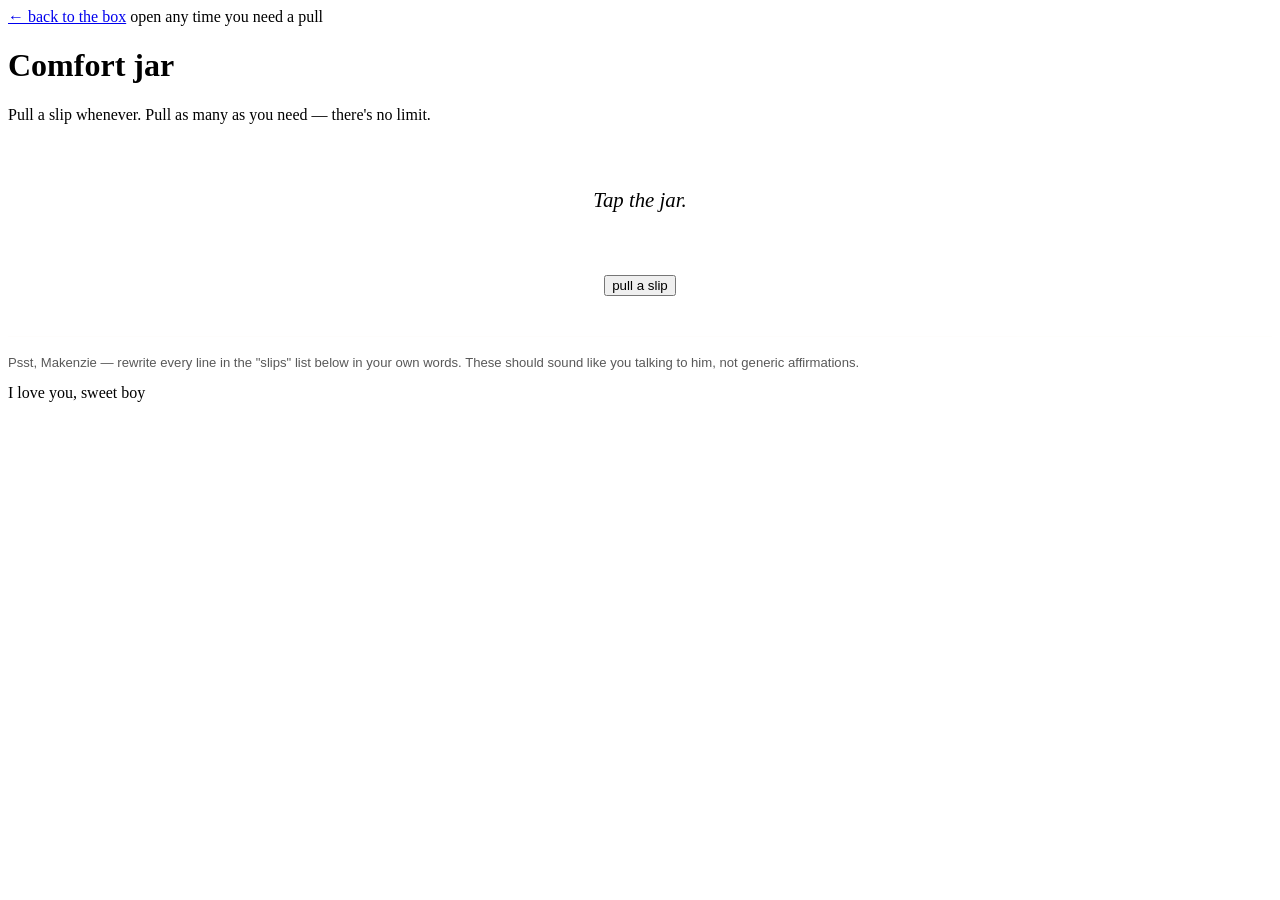
==== comfortjar.html @ d5d7e63a "Add files via upload" ====
<!DOCTYPE html>
<html lang="en">
<head>
<meta charset="UTF-8">
<meta name="viewport" content="width=device-width, initial-scale=1.0">
<title>For Riley &mdash; comfort jar</title>
<link rel="stylesheet" href="style.css">
<style>
  .jar-box { text-align: center; }
  .pull-text {
    font-family: 'Fraunces', serif;
    font-style: italic;
    font-size: 1.3rem;
    line-height: 1.6;
    min-height: 110px;
    display: flex;
    align-items: center;
    justify-content: center;
  }
  .edit-note {
    margin-top: 40px;
    font-family: 'Karla', sans-serif;
    font-size: 0.82rem;
    color: var(--paper-dim);
    opacity: 0.65;
    border-top: 1px solid rgba(246,238,224,0.15);
    padding-top: 18px;
  }
</style>
</head>
<body>
<div class="wrap">
  <a class="back-link" href="index.html">&larr; back to the box</a>
  <span class="eyebrow">open any time you need a pull</span>
  <h1 class="page-title">Comfort jar</h1>
  <p class="page-sub">Pull a slip whenever. Pull as many as you need &mdash; there's no limit.</p>

  <div class="card jar-box">
    <p class="pull-text" id="pullText">Tap the jar.</p>
    <button class="btn" id="pullBtn">pull a slip</button>
  </div>

  <p class="edit-note">Psst, Makenzie &mdash; rewrite every line in the "slips" list below in your own words. These should sound like you talking to him, not generic affirmations.</p>
  <footer class="sign">I love you, sweet boy</footer>
</div>

<script>
  // Psst, Makenzie: rewrite every line below in your own words.
  const slips = [
    "[a comforting thing you'd say to him]",
    "[a comforting thing you'd say to him]",
    "[a comforting thing you'd say to him]",
    "[a comforting thing you'd say to him]",
    "[a comforting thing you'd say to him]",
    "[a comforting thing you'd say to him]",
    "[a comforting thing you'd say to him]",
    "[a comforting thing you'd say to him]"
  ];

  let lastPull = -1;
  document.getElementById('pullBtn').addEventListener('click', () => {
    let i;
    do { i = Math.floor(Math.random() * slips.length); } while (i === lastPull && slips.length > 1);
    lastPull = i;
    document.getElementById('pullText').textContent = slips[i];
  });

  (function(){
    var key='rileyVisited';
    var visited = JSON.parse(localStorage.getItem(key) || '[]');
    var page = 'comfortjar';
    if (visited.indexOf(page) === -1) { visited.push(page); localStorage.setItem(key, JSON.stringify(visited)); }
  })();
</script>
</body>
</html>
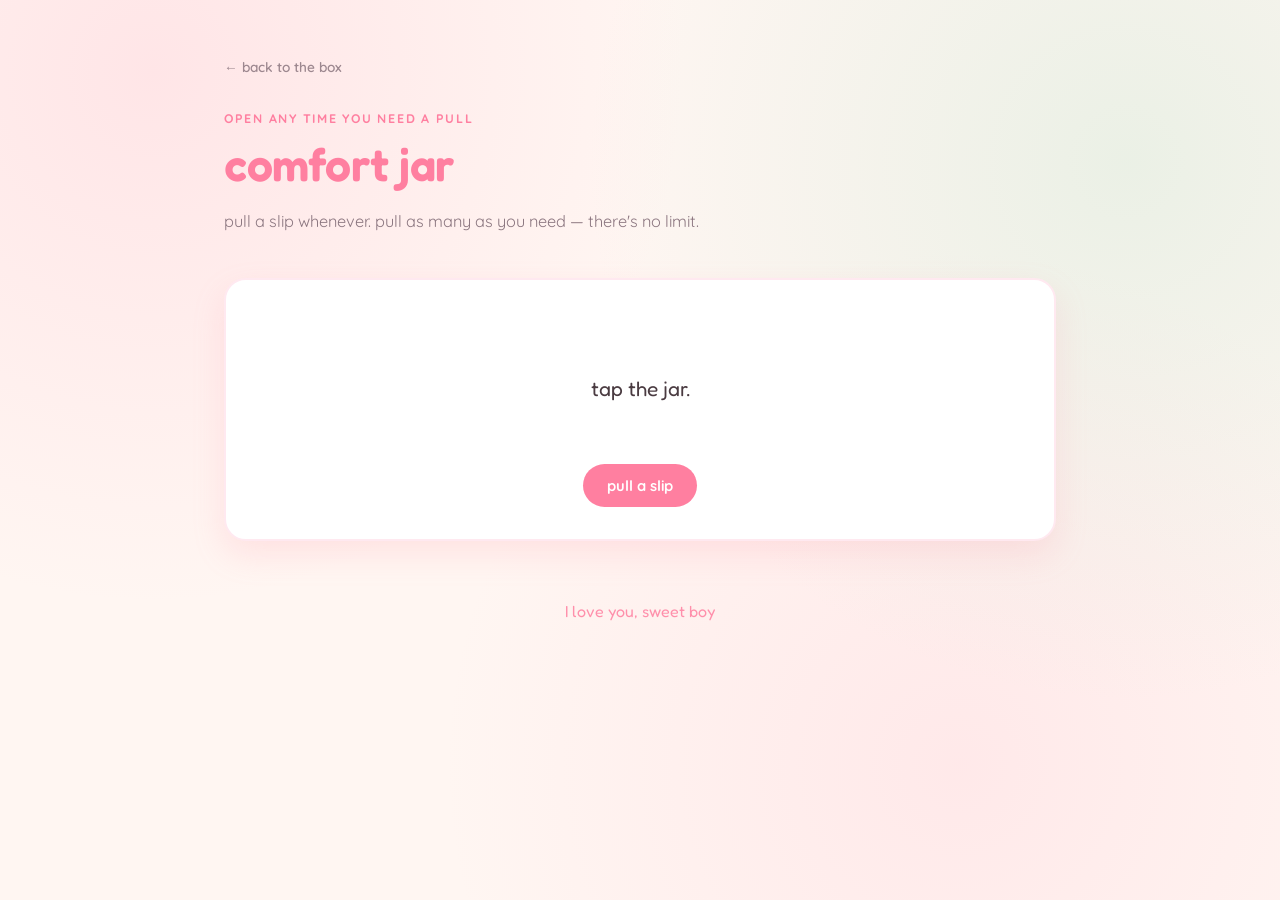
==== commit 90249825: "Add files via upload" ====
--- a/comfortjar.html
+++ b/comfortjar.html
@@ -8,8 +8,7 @@
 <style>
   .jar-box { text-align: center; }
   .pull-text {
-    font-family: 'Fraunces', serif;
-    font-style: italic;
+    font-family: 'Fredoka', sans-serif;
     font-size: 1.3rem;
     line-height: 1.6;
     min-height: 110px;
@@ -19,11 +18,11 @@
   }
   .edit-note {
     margin-top: 40px;
-    font-family: 'Karla', sans-serif;
+    font-family: 'Quicksand', sans-serif;
     font-size: 0.82rem;
-    color: var(--paper-dim);
-    opacity: 0.65;
-    border-top: 1px solid rgba(246,238,224,0.15);
+    color: var(--ink-soft);
+    opacity: 0.85;
+    border-top: 2px dashed var(--bg-soft);
     padding-top: 18px;
   }
 </style>
@@ -32,29 +31,27 @@
 <div class="wrap">
   <a class="back-link" href="index.html">&larr; back to the box</a>
   <span class="eyebrow">open any time you need a pull</span>
-  <h1 class="page-title">Comfort jar</h1>
-  <p class="page-sub">Pull a slip whenever. Pull as many as you need &mdash; there's no limit.</p>
+  <h1 class="page-title">comfort jar</h1>
+  <p class="page-sub">pull a slip whenever. pull as many as you need &mdash; there's no limit.</p>
 
   <div class="card jar-box">
-    <p class="pull-text" id="pullText">Tap the jar.</p>
+    <p class="pull-text" id="pullText">tap the jar.</p>
     <button class="btn" id="pullBtn">pull a slip</button>
   </div>
 
-  <p class="edit-note">Psst, Makenzie &mdash; rewrite every line in the "slips" list below in your own words. These should sound like you talking to him, not generic affirmations.</p>
   <footer class="sign">I love you, sweet boy</footer>
 </div>
 
 <script>
-  // Psst, Makenzie: rewrite every line below in your own words.
   const slips = [
-    "[a comforting thing you'd say to him]",
-    "[a comforting thing you'd say to him]",
-    "[a comforting thing you'd say to him]",
-    "[a comforting thing you'd say to him]",
-    "[a comforting thing you'd say to him]",
-    "[a comforting thing you'd say to him]",
-    "[a comforting thing you'd say to him]",
-    "[a comforting thing you'd say to him]"
+    "im always there for you sweet boy, whenever you need me. id drop anything for you",
+    "you work so well under pressure, and I know you can get through anything. I've watched you do it",
+    "remember when we cried in each others arms multiple times? it happens. I'm here for you and you're never alone",
+    "you are so much stronger than you know. and I'm not just referencing your BEAUTIFUL biceps. you genuinely have so much strength that you aren't even aware of",
+    "if I can't hold you, I can talk to you. I can tell you stories, listen to you talk, give advice, or just sit on the phone with you so you know that you're not alone",
+    "don't chew the inside of your lip. it's bad for you sweet boy, and I know it's a comfort for you. but try your best",
+    "play some geometry dash!! that always takes your mind away from things. cause you need to be focused on not crashing into the spikes that come down from the ceiling",
+    "you can rest. you don't have to do everything all the time. you're allowed to be calm and collected and do whatever it is that YOU need to do."
   ];
 
   let lastPull = -1;
--- a/style.css
+++ b/style.css
@@ -0,0 +1,145 @@
+@import url('https://fonts.googleapis.com/css2?family=Fredoka:wght@500;600;700&family=Quicksand:wght@400;500;600;700&display=swap');
+
+:root {
+  --bg: #FFF6F2;
+  --bg-soft: #FFE9F0;
+  --paper: #FFFFFF;
+  --paper-dim: #FCE8EF;
+  --pink: #FFB3C6;
+  --pink-deep: #FF7FA0;
+  --green: #BCE3C9;
+  --green-deep: #6FBE8E;
+  --ink: #4A3B41;
+  --ink-soft: #8C7780;
+  --plum-deep: #4A3B41;
+
+  /* legacy aliases so existing component CSS keeps working */
+  --gold: #FF7FA0;
+  --rose: #FF9FB8;
+  --sage: #6FBE8E;
+}
+
+* { box-sizing: border-box; }
+
+html, body {
+  margin: 0;
+  padding: 0;
+  background: var(--bg);
+  color: var(--ink);
+  font-family: 'Quicksand', sans-serif;
+  scroll-behavior: smooth;
+}
+
+@media (prefers-reduced-motion: reduce) {
+  * { animation-duration: 0.001ms !important; transition-duration: 0.001ms !important; }
+}
+
+body {
+  background-image:
+    radial-gradient(circle at 12% 8%, rgba(255,179,198,0.25), transparent 38%),
+    radial-gradient(circle at 88% 18%, rgba(188,227,201,0.3), transparent 40%),
+    radial-gradient(circle at 75% 85%, rgba(255,179,198,0.2), transparent 42%);
+  min-height: 100vh;
+}
+
+h1, h2, h3 {
+  font-family: 'Fredoka', sans-serif;
+  font-weight: 600;
+  letter-spacing: -0.01em;
+  margin: 0;
+}
+
+a { color: inherit; text-decoration: none; }
+
+:focus-visible {
+  outline: 2px solid var(--pink-deep);
+  outline-offset: 3px;
+}
+
+.wrap {
+  max-width: 880px;
+  margin: 0 auto;
+  padding: 56px 24px 100px;
+}
+
+.eyebrow {
+  font-family: 'Quicksand', sans-serif;
+  font-weight: 700;
+  font-size: 0.78rem;
+  letter-spacing: 0.14em;
+  text-transform: uppercase;
+  color: var(--pink-deep);
+  margin-bottom: 10px;
+  display: block;
+}
+
+.back-link {
+  display: inline-flex;
+  align-items: center;
+  gap: 6px;
+  font-size: 0.85rem;
+  font-weight: 600;
+  color: var(--ink-soft);
+  opacity: 0.85;
+  margin-bottom: 36px;
+  transition: opacity 0.2s ease, transform 0.2s ease;
+}
+.back-link:hover { opacity: 1; transform: translateX(-2px); }
+
+.page-title {
+  font-size: clamp(2rem, 5vw, 2.9rem);
+  color: var(--pink-deep);
+  margin-bottom: 8px;
+}
+
+.page-sub {
+  color: var(--ink-soft);
+  font-size: 1.02rem;
+  max-width: 540px;
+  line-height: 1.6;
+  margin-bottom: 44px;
+}
+
+.card {
+  background: var(--paper);
+  color: var(--ink);
+  border-radius: 22px;
+  padding: 32px;
+  box-shadow: 0 14px 32px rgba(255,143,160,0.18);
+  position: relative;
+  border: 2px solid var(--bg-soft);
+}
+
+.btn {
+  display: inline-flex;
+  align-items: center;
+  gap: 8px;
+  background: var(--pink-deep);
+  color: #fff;
+  font-family: 'Quicksand', sans-serif;
+  font-weight: 700;
+  font-size: 0.92rem;
+  padding: 12px 24px;
+  border-radius: 999px;
+  border: none;
+  cursor: pointer;
+  transition: transform 0.15s ease, box-shadow 0.15s ease;
+}
+.btn:hover { transform: translateY(-2px); box-shadow: 0 10px 20px rgba(255,127,160,0.35); }
+.btn:active { transform: translateY(0); }
+
+.btn-ghost {
+  background: transparent;
+  border: 2px solid var(--green-deep);
+  color: var(--green-deep);
+}
+.btn-ghost:hover { background: rgba(111,190,142,0.1); box-shadow: none; }
+
+footer.sign {
+  text-align: center;
+  font-family: 'Fredoka', sans-serif;
+  color: var(--pink-deep);
+  opacity: 0.85;
+  font-size: 1rem;
+  margin-top: 60px;
+}
